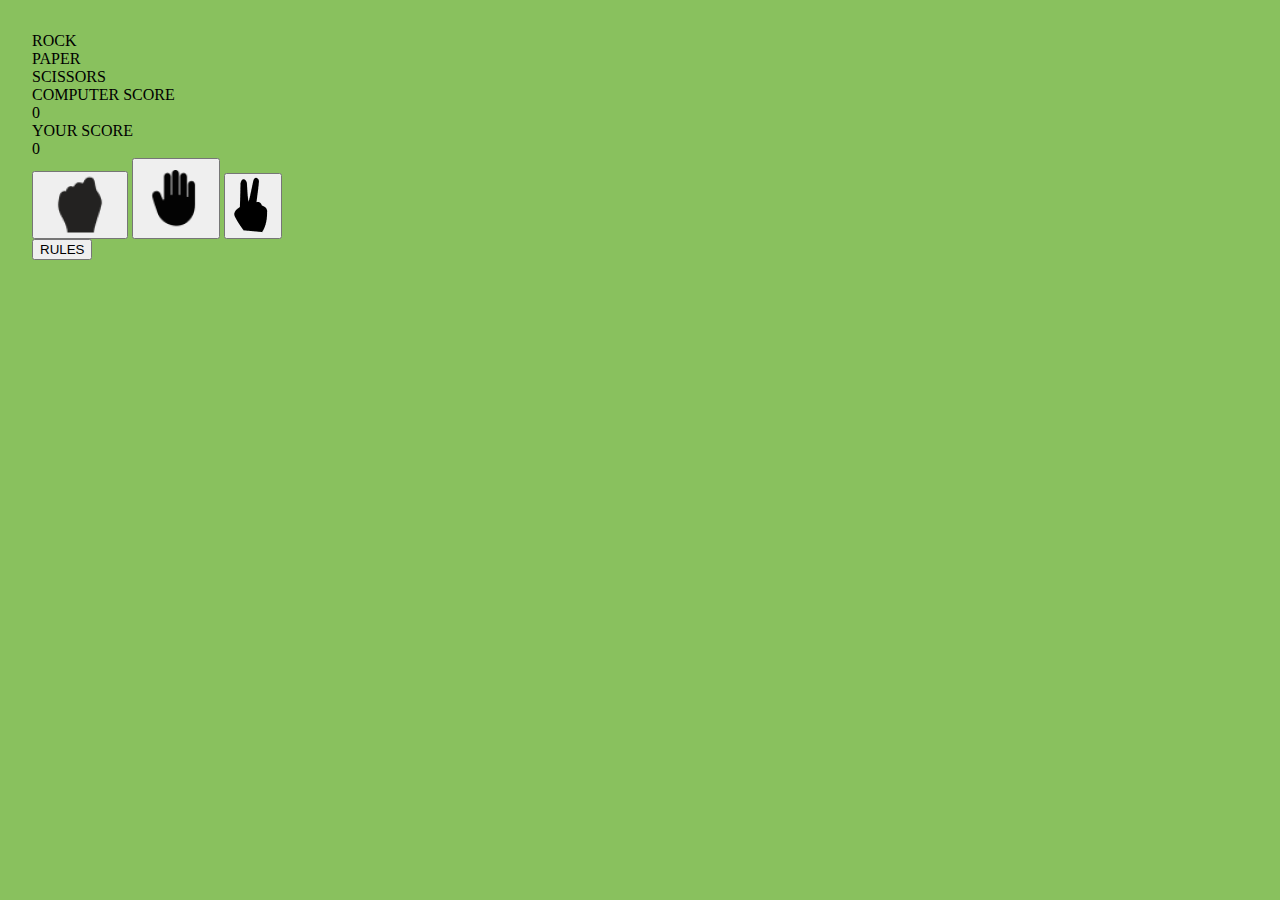
==== index.html @ b0d39d47 "main" ====
<!DOCTYPE html>
<html lang="en">
  <head>
    <meta charset="UTF-8" />
    <meta name="viewport" content="width=device-width, initial-scale=1.0" />
    <title>Document</title>
    <link rel="stylesheet" href="styles.css" />
  </head>
  <body>
    <div class="main">
      <div id="game-page">
        <div id="score-board">
          <div class="score-card-label">
            <div id="rock">ROCK</div>
            <div id="paper">PAPER</div>
            <div id="scissors">SCISSORS</div>
          </div>
          <div class="scorecard">
            <div>COMPUTER SCORE</div>
            <div id="computer-score">0</div>
            <div>YOUR SCORE</div>
            <div id="user-score">0</div>
          </div>
        </div>

        <div id="game-buttons">
          <button onclick="playGame('stone')" id="stone-img">
            <img src="stone.png" />
          </button>
          <button onclick="playGame('paper')" id="paper-img">
            <img src="paper.png" />
          </button>
          <button onclick="playGame('scissors')" id="scissors">
            <img src="scissors.png" />
          </button>
        </div>

        <div id="result-section" style="display: none">
          <div id="you-picked">
            <div id="user-circle" style="display: none">
              <div class="cirle-one"></div>
              <div class="cirle-two"></div>
              <div class="cirle-three"></div>
            </div>
            <div class="you-picked">YOU PICKED</div>
            <button id="win-symbol"></button>
          </div>

          <div class="outcome-section">
            <div id="you-win" style="display: none">
              <div>YOU WIN</div>
              <div>AGAINST PC</div>
            </div>
            <div id="pc-win" style="display: none">
              <div>YOU LOST</div>
              <div>AGAINST PC</div>
            </div>

            <div id="user-pc-tie" style="display: none">TIE UP</div>

            <button onclick="playAgain()">PLAY AGAIN</button>
          </div>

          <div class="pc-picked">
            <div id="pc-circle" style="display: none">
              <div class="cirle-one"></div>
              <div class="cirle-two"></div>
              <div class="cirle-three"></div>
            </div>
            <div id="pc-picked">PC PICKED</div>
            <button id="pc-symbol"></button>
          </div>
        </div>
      </div>

      <div id="hurray-page" style="display: none">
        <div class="image">
          <img src="trophy.png" alt="trophy" />
          <img src="stars.png" alt="stars" />
        </div>

        <div>HURRAY</div>
        <div>YOU WIN THE GAME</div>
        <button onclick="playAgain()" id="play-again-button">PLAY AGAIN</button>
      </div>

      <div id="rules-box" style="display: none">
        <div>
          <button onclick="closeRules()">X</button>
        </div>
        <ul>
          <li>
            Rock beats scissors, scissors beat paper, and paper beats rock.
          </li>
          <li>
            Agree ahead of time whether you’ll count off “rock, paper, scissors,
            shoot” or just “rock, paper, scissors.”
          </li>
          <li>
            Use rock, paper, scissors to settle minor decisions or simply play
            to pass the time
          </li>
          <li>
            If both players lay down the same hand, each player lays down
            another hand
          </li>
        </ul>
      </div>

      <div>
        <button onclick="showRules()">RULES</button>

        <button
          id="next-button"
          style="display: none"
          onclick="showHurrayPage()"
        >
          NEXT
        </button>
      </div>
    </div>
    <script src="index.js"></script>
  </body>
</html>
---- styles.css ----
body {
  margin: 0;
  background-color: #89c15e;
}

.main {
  padding: 2rem;
}
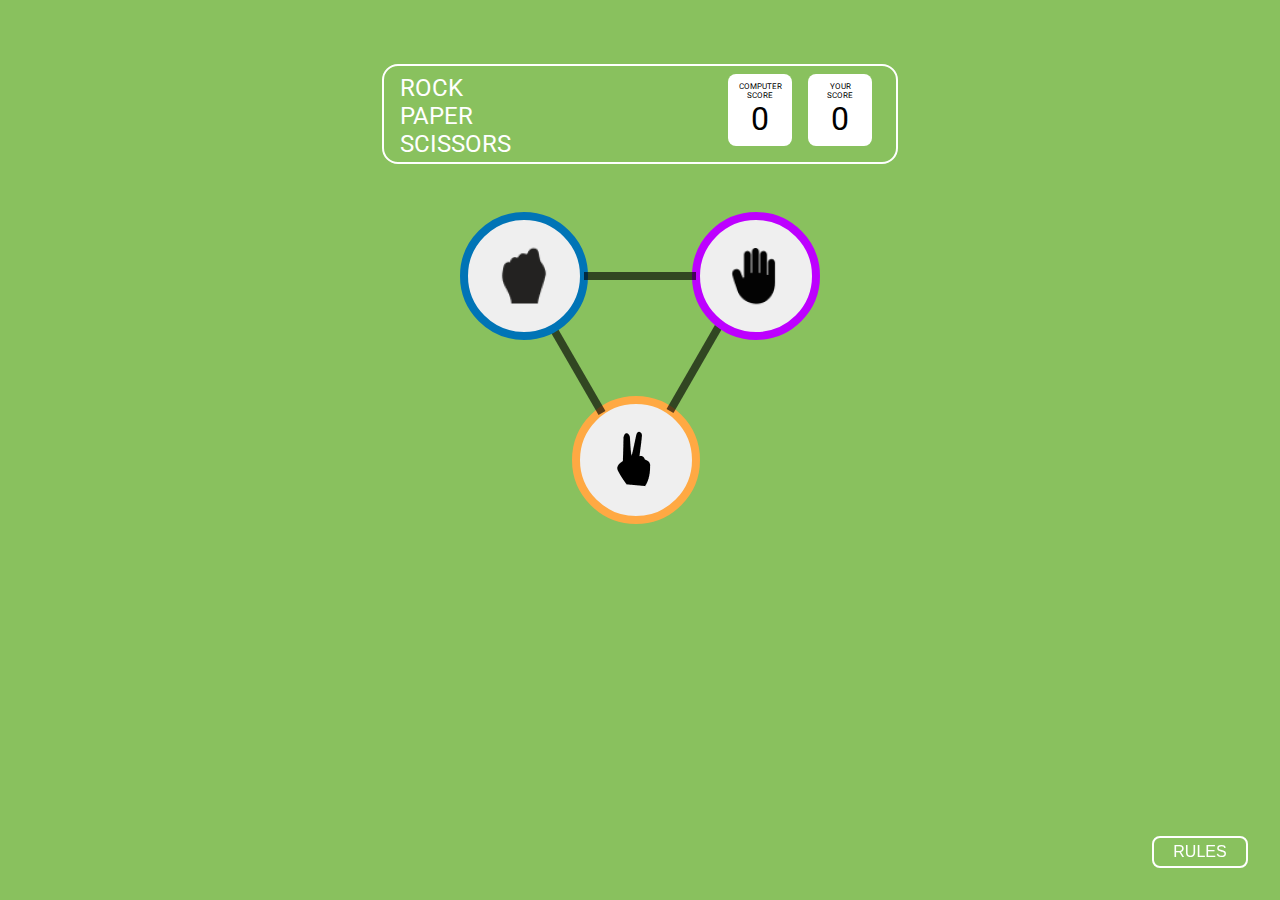
==== commit 04854c85: "main" ====
--- a/index.html
+++ b/index.html
@@ -5,6 +5,12 @@
     <meta name="viewport" content="width=device-width, initial-scale=1.0" />
     <title>Document</title>
     <link rel="stylesheet" href="styles.css" />
+    <link rel="preconnect" href="https://fonts.googleapis.com" />
+    <link rel="preconnect" href="https://fonts.gstatic.com" crossorigin />
+    <link
+      href="https://fonts.googleapis.com/css2?family=Roboto:ital,wght@0,100;0,300;0,400;0,500;0,700;0,900;1,100;1,300;1,400;1,500;1,700;1,900&display=swap"
+      rel="stylesheet"
+    />
   </head>
   <body>
     <div class="main">
@@ -16,23 +22,39 @@
             <div id="scissors">SCISSORS</div>
           </div>
           <div class="scorecard">
-            <div>COMPUTER SCORE</div>
-            <div id="computer-score">0</div>
-            <div>YOUR SCORE</div>
-            <div id="user-score">0</div>
+            <div class="computer-score-card">
+              <div>COMPUTER</div>
+              <div>SCORE</div>
+              <div id="computer-score">0</div>
+            </div>
+            <div class="user-score-card">
+              <div>YOUR</div>
+              <div>SCORE</div>
+              <div id="user-score">0</div>
+            </div>
           </div>
         </div>
-
+        <!-- <div class="triangle-container">
+          <div class="triangle"></div>
+          <hr class="triangle-line" />
+        </div> -->
         <div id="game-buttons">
-          <button onclick="playGame('stone')" id="stone-img">
-            <img src="stone.png" />
-          </button>
-          <button onclick="playGame('paper')" id="paper-img">
-            <img src="paper.png" />
-          </button>
-          <button onclick="playGame('scissors')" id="scissors">
-            <img src="scissors.png" />
-          </button>
+          <div class="game-button-stone-paper">
+            <button onclick="playGame('stone')" id="stone-img">
+              <img src="stone.png" />
+            </button>
+            <hr class="hr-line" />
+            <button onclick="playGame('paper')" id="paper-img">
+              <img src="paper.png" />
+            </button>
+          </div>
+          <div class="game-button-scissors">
+            <hr class="hr-side" />
+            <hr class="hrline" />
+            <button onclick="playGame('scissors')" id="scissors-img">
+              <img src="scissors.png" />
+            </button>
+          </div>
         </div>
 
         <div id="result-section" style="display: none">
@@ -42,23 +64,33 @@
               <div class="cirle-two"></div>
               <div class="cirle-three"></div>
             </div>
-            <div class="you-picked">YOU PICKED</div>
-            <button id="win-symbol"></button>
+            <div id="you-picked">YOU PICKED</div>
+            <button class="user-choice-button">
+              <img id="user-choice" src="" alt="" />
+            </button>
           </div>
 
           <div class="outcome-section">
             <div id="you-win" style="display: none">
-              <div>YOU WIN</div>
-              <div>AGAINST PC</div>
+              <div class="a">
+                <div class="game-status">YOU WIN</div>
+                <div class="game-player">AGAINST PC</div>
+              </div>
             </div>
             <div id="pc-win" style="display: none">
-              <div>YOU LOST</div>
-              <div>AGAINST PC</div>
+              <div class="b">
+                <div class="game-status">YOU LOST</div>
+                <div class="game-player">AGAINST PC</div>
+              </div>
             </div>
 
-            <div id="user-pc-tie" style="display: none">TIE UP</div>
+            <div id="user-pc-tie" class="game-status" style="display: none">
+              TIE UP
+            </div>
 
-            <button onclick="playAgain()">PLAY AGAIN</button>
+            <button id="play-again-button" onclick="playAgain()">
+              PLAY AGAIN
+            </button>
           </div>
 
           <div class="pc-picked">
@@ -68,39 +100,46 @@
               <div class="cirle-three"></div>
             </div>
             <div id="pc-picked">PC PICKED</div>
-            <button id="pc-symbol"></button>
+            <button class="pc-choice-button">
+              <img id="pc-choice" src="" alt="" />
+            </button>
           </div>
         </div>
       </div>
 
       <div id="hurray-page" style="display: none">
         <div class="image">
-          <img src="trophy.png" alt="trophy" />
-          <img src="stars.png" alt="stars" />
+          <img id="trophy" src="trophy.png" alt="trophy" />
+          <img id="stars" src="stars.png" alt="stars" />
         </div>
 
-        <div>HURRAY</div>
-        <div>YOU WIN THE GAME</div>
-        <button onclick="playAgain()" id="play-again-button">PLAY AGAIN</button>
+        <div class="hurray-page-content">
+          <div class="hurray-content">HURRAY</div>
+          <div>YOU WIN THE GAME</div>
+        </div>
+        <button onclick="playAgain()" id="play-again-hurray-button">
+          PLAY AGAIN
+        </button>
       </div>
 
       <div id="rules-box" style="display: none">
         <div>
-          <button onclick="closeRules()">X</button>
+          <button id="rules-close-button" onclick="closeRules()">X</button>
         </div>
-        <ul>
-          <li>
+        <div class="game-rules">Game Rules</div>
+        <ul class="rules-list">
+          <li class="rules-box-list">
             Rock beats scissors, scissors beat paper, and paper beats rock.
           </li>
-          <li>
+          <li class="rules-box-list">
             Agree ahead of time whether you’ll count off “rock, paper, scissors,
             shoot” or just “rock, paper, scissors.”
           </li>
-          <li>
+          <li class="rules-box-list">
             Use rock, paper, scissors to settle minor decisions or simply play
             to pass the time
           </li>
-          <li>
+          <li class="rules-box-list">
             If both players lay down the same hand, each player lays down
             another hand
           </li>
@@ -108,7 +147,7 @@
       </div>
 
       <div>
-        <button onclick="showRules()">RULES</button>
+        <button id="rules-button" onclick="showRules()">RULES</button>
 
         <button
           id="next-button"
--- a/styles.css
+++ b/styles.css
@@ -4,5 +4,325 @@
 }
 
 .main {
-  padding: 2rem;
-}
+  font-family: "Roboto";
+}
+
+#game-buttons {
+  display: flex;
+  flex-direction: column;
+  align-items: center;
+  gap: 1rem;
+}
+
+.game-button-stone-paper {
+  display: flex;
+  gap: 3rem;
+  z-index: 2;
+}
+
+.hr-line {
+  rotate: 90deg;
+  border: 4px solid #000000a3;
+}
+
+.hrline {
+  border: 4px solid#000000A3;
+  width: 6rem;
+  position: relative;
+  bottom: 1rem;
+  right: 4rem;
+  rotate: 60deg;
+}
+
+.hr-side {
+  border: 4px solid #000000a3;
+  width: 8rem;
+  position: relative;
+  bottom: 1rem;
+  /* z-index: -1; */
+  rotate: 120deg;
+  right: -4rem;
+}
+
+#score-board {
+  display: flex;
+  justify-content: space-between;
+  border: 2px solid #ffffff;
+  color: white;
+  height: 6rem;
+  width: 30rem;
+  margin-left: 20rem;
+  margin-right: 20rem;
+  margin-top: 4rem;
+  padding-left: 1rem;
+  padding-right: 1rem;
+  border-radius: 1rem;
+  margin-bottom: 3rem;
+}
+
+.score-card-label {
+  padding-top: 0.5rem;
+  font-size: 1.5rem;
+}
+
+.scorecard {
+  display: flex;
+  font-size: 1rem;
+}
+
+.user-score-card,
+.computer-score-card {
+  margin: 0.5rem;
+  text-align: center;
+  background-color: white;
+  color: black;
+  font-size: 0.5rem;
+  width: 4rem;
+  height: 4rem;
+  padding-top: 0.5rem;
+  border-radius: 0.5rem;
+}
+
+#computer-score,
+#user-score {
+  font-size: 2rem;
+}
+
+#rules-button {
+  position: fixed;
+  font-size: 1rem;
+  bottom: 2rem;
+  right: 2rem;
+  width: 6rem;
+  height: 2rem;
+  color: white;
+  background-color: transparent;
+  border: 2px solid white;
+  border-radius: 0.5rem;
+}
+
+#rules-box {
+  display: flex;
+  flex-direction: column;
+  background-color: #004429;
+  width: 15rem;
+  height: 16rem;
+  font-size: 0.8rem;
+  color: white;
+  border-radius: 1rem;
+  padding: 0.5rem;
+  position: fixed;
+  bottom: 2rem;
+  border: solid white 2px;
+  left: 60rem;
+}
+
+.rules-list {
+  padding: 0.5rem;
+  list-style: square;
+  padding-left: 1rem;
+}
+li::marker {
+  color: yellow;
+}
+
+.game-rules {
+  font-size: 1.5rem;
+  text-align: center;
+  font-weight: 500;
+}
+
+#rules-close-button {
+  margin-left: 14rem;
+  width: 3rem;
+  height: 3rem;
+  position: absolute;
+  top: -1rem;
+  color: white;
+  right: -1rem;
+  border-radius: 100%;
+  border-color: white;
+  border-width: 0.2rem;
+  font-size: 20px;
+  font-weight: 600;
+  background-color: red;
+}
+
+#next-button {
+  position: fixed;
+  bottom: 2rem;
+  align-items: center;
+  right: 10rem;
+  width: 6rem;
+  height: 2rem;
+  color: white;
+  background-color: transparent;
+  border: 2px solid white;
+  border-radius: 0.5rem;
+  display: flex;
+  justify-content: center;
+  text-align: center;
+  font-size: 1rem;
+}
+
+#trophy {
+  position: relative;
+  top: 8rem;
+  left: 35rem;
+  height: 10rem;
+}
+
+#stars {
+  position: absolute;
+  left: 25rem;
+  top: 2rem;
+  animation: twinkle 1.5s infinite;
+}
+@keyframes twinkle {
+  0% {
+    opacity: 0;
+  }
+  50% {
+    opacity: 1;
+  }
+  100% {
+    opacity: 0;
+  }
+}
+
+.hurray-page-content {
+  text-align: center;
+  bottom: 5rem;
+  right: 31rem;
+  position: absolute;
+  font-size: 2rem;
+  color: white;
+}
+
+.hurray-content {
+  font-size: 4rem;
+}
+
+#play-again-hurray-button {
+  position: fixed;
+  bottom: 2rem;
+  right: 37rem;
+  border: 2px solid white;
+  width: 6rem;
+  height: 2rem;
+  color: #6b6b6b;
+  background-color: white;
+  border-radius: 0.5rem;
+}
+
+#play-again-button {
+  position: fixed;
+  bottom: 10rem;
+  right: 37rem;
+  border: 2px solid white;
+  width: 6rem;
+  height: 2rem;
+  color: #6b6b6b;
+  background-color: white;
+  border-radius: 0.5rem;
+}
+
+/* .triangle {
+  width: 200px;
+  height: 200px;
+  transform: rotate(225deg);
+  border: 1px solid black;
+  background: linear-gradient(
+    to bottom right,
+    #89c15e 0%,
+    #89c15e 50%,
+    transparent 50%,
+    transparent 100%
+  );
+}
+.triangle-container {
+  height: 25rem;
+  position: relative;
+  background-color: #ddf9c8;
+  padding-top: 1rem;
+  padding-left: 10rem;
+}
+
+.triangle-line {
+  width: 200px;
+  background-color: black;
+  position: absolute;
+}  */
+
+#stone-img,
+#paper-img,
+#scissors-img {
+  border-radius: 100%;
+  width: 8rem;
+  height: 8rem;
+}
+
+#stone-img {
+  border: 0.5rem solid #0074b6;
+}
+
+#paper-img {
+  border: 0.5rem solid #bd00ff;
+}
+
+#scissors-img {
+  border: 0.5rem solid #ffa943;
+}
+
+#game-page {
+  display: flex;
+  flex-direction: column;
+  align-items: center;
+}
+
+#result-section {
+  display: flex;
+  align-items: center;
+  gap: 10rem;
+}
+
+.user-choice-button,
+.pc-choice-button {
+  width: 8rem;
+  height: 8rem;
+  border-radius: 100%;
+  border: 5px;
+}
+
+.a {
+  display: flex;
+  flex-direction: column;
+  text-align: center;
+  color: white;
+}
+.game-status {
+  font-size: 3rem;
+  color: white;
+}
+
+.game-player {
+  font-size: 2rem;
+}
+
+.b {
+  display: flex;
+  flex-direction: column;
+  text-align: center;
+  color: white;
+}
+
+.outcome-section {
+  display: flex;
+}
+
+#you-picked,
+#pc-picked {
+  font-size: 1.5rem;
+  color: white;
+  margin-bottom: 0.5rem;
+}
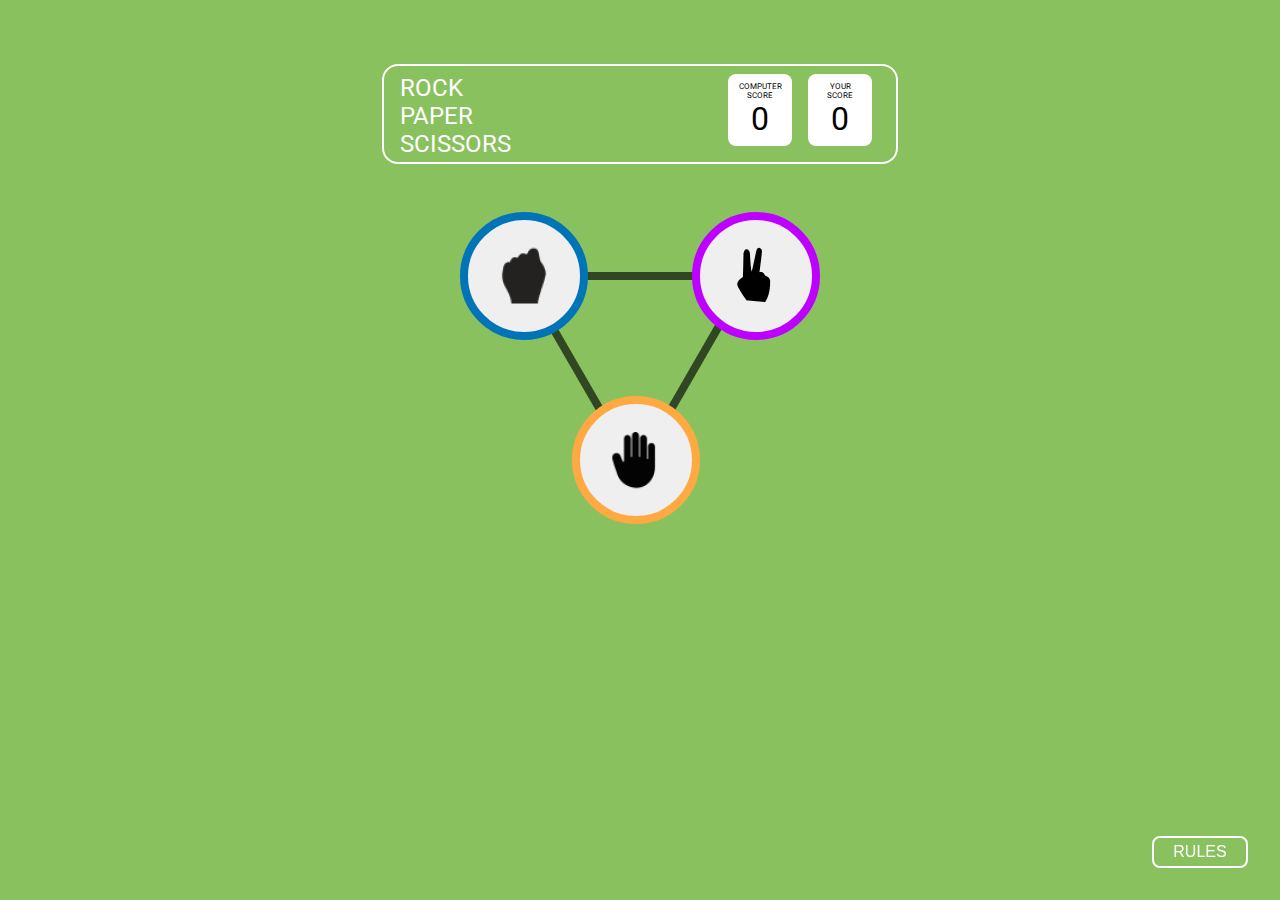
==== commit 95039bfa: "main" ====
--- a/index.html
+++ b/index.html
@@ -44,15 +44,15 @@
               <img src="stone.png" />
             </button>
             <hr class="hr-line" />
-            <button onclick="playGame('paper')" id="paper-img">
-              <img src="paper.png" />
+            <button onclick="playGame('scissors')" id="scissors-img">
+              <img src="scissors.png" />
             </button>
           </div>
           <div class="game-button-scissors">
             <hr class="hr-side" />
             <hr class="hrline" />
-            <button onclick="playGame('scissors')" id="scissors-img">
-              <img src="scissors.png" />
+            <button onclick="playGame('paper')" id="paper-img">
+              <img src="paper.png" />
             </button>
           </div>
         </div>
@@ -65,7 +65,7 @@
               <div class="cirle-three"></div>
             </div>
             <div id="you-picked">YOU PICKED</div>
-            <button class="user-choice-button">
+            <button id="user-choice-button">
               <img id="user-choice" src="" alt="" />
             </button>
           </div>
@@ -100,7 +100,7 @@
               <div class="cirle-three"></div>
             </div>
             <div id="pc-picked">PC PICKED</div>
-            <button class="pc-choice-button">
+            <button id="pc-choice-button">
               <img id="pc-choice" src="" alt="" />
             </button>
           </div>
--- a/styles.css
+++ b/styles.css
@@ -17,12 +17,12 @@
 .game-button-stone-paper {
   display: flex;
   gap: 3rem;
-  z-index: 2;
 }
 
 .hr-line {
   rotate: 90deg;
   border: 4px solid #000000a3;
+  z-index: -1;
 }
 
 .hrline {
@@ -32,6 +32,7 @@
   bottom: 1rem;
   right: 4rem;
   rotate: 60deg;
+  z-index: -1;
 }
 
 .hr-side {
@@ -39,7 +40,7 @@
   width: 8rem;
   position: relative;
   bottom: 1rem;
-  /* z-index: -1; */
+  z-index: -1;
   rotate: 120deg;
   right: -4rem;
 }
@@ -218,7 +219,7 @@
 #play-again-button {
   position: fixed;
   bottom: 10rem;
-  right: 37rem;
+  /* right: 37rem; */
   border: 2px solid white;
   width: 6rem;
   height: 2rem;
@@ -267,11 +268,11 @@
 }
 
 #paper-img {
+  border: 0.5rem solid #ffa943;
+}
+
+#scissors-img {
   border: 0.5rem solid #bd00ff;
-}
-
-#scissors-img {
-  border: 0.5rem solid #ffa943;
 }
 
 #game-page {
@@ -286,12 +287,21 @@
   gap: 10rem;
 }
 
-.user-choice-button,
-.pc-choice-button {
+#pc-choice,
+#user-choice {
+  width: 6em;
+  height: 6rem;
+  border-radius: 100%;
+  border: 5px;
+}
+
+#user-choice-button,
+#pc-choice-button {
   width: 8rem;
   height: 8rem;
   border-radius: 100%;
-  border: 5px;
+  border: solid 5px;
+  color: transparent;
 }
 
 .a {
@@ -318,6 +328,7 @@
 
 .outcome-section {
   display: flex;
+  /* align-items: center; */
 }
 
 #you-picked,
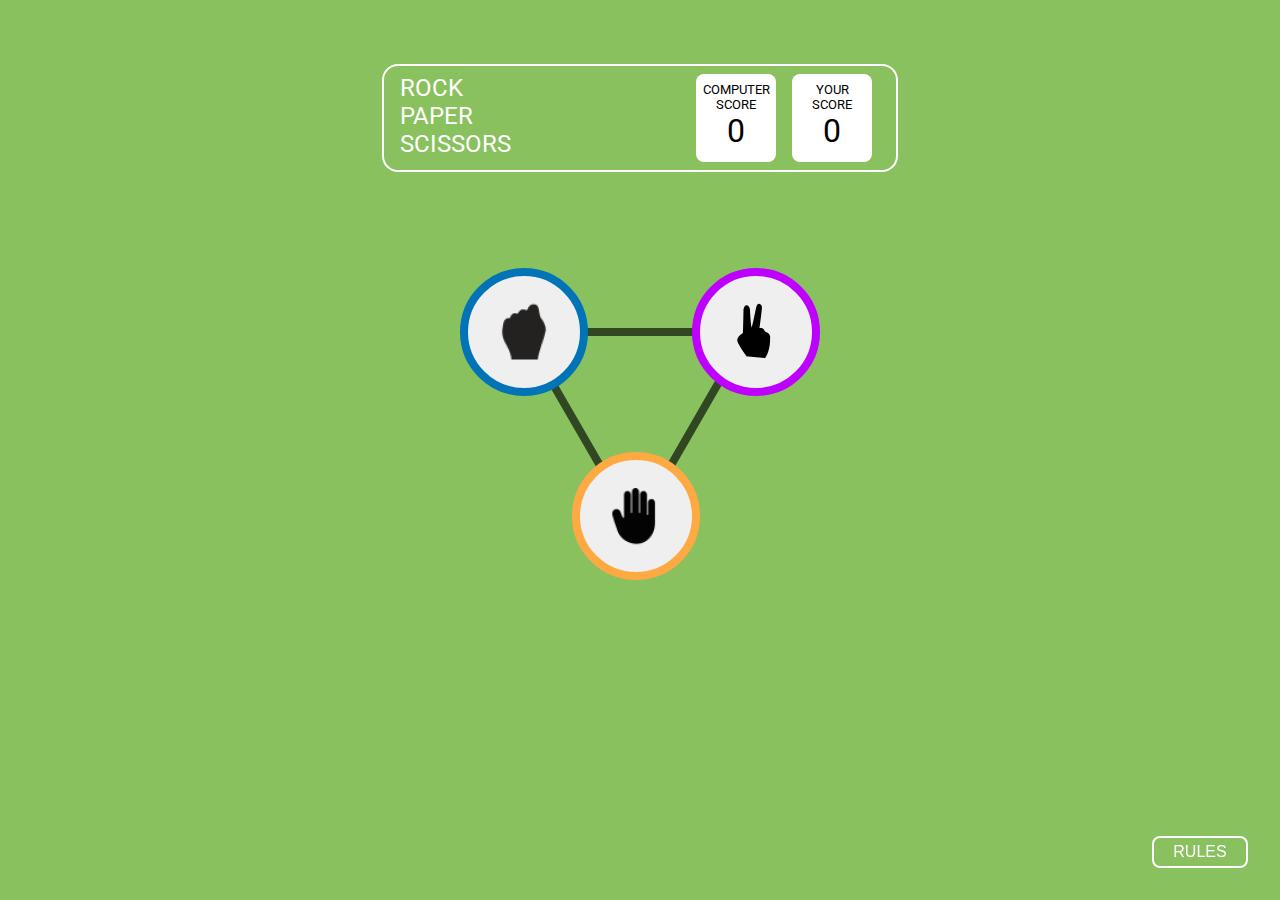
==== commit cc3f6b61: "main" ====
--- a/index.html
+++ b/index.html
@@ -25,12 +25,12 @@
             <div class="computer-score-card">
               <div>COMPUTER</div>
               <div>SCORE</div>
-              <div id="computer-score">0</div>
+              <div id="computer-score"></div>
             </div>
             <div class="user-score-card">
               <div>YOUR</div>
               <div>SCORE</div>
-              <div id="user-score">0</div>
+              <div id="user-score"></div>
             </div>
           </div>
         </div>
@@ -108,20 +108,16 @@
       </div>
 
       <div id="hurray-page" style="display: none">
-        <div class="image">
+        <div class="image-trophy">
+          <img id="stars" src="stars.png" alt="stars" />
           <img id="trophy" src="trophy.png" alt="trophy" />
-          <img id="stars" src="stars.png" alt="stars" />
-        </div>
-
-        <div class="hurray-page-content">
           <div class="hurray-content">HURRAY</div>
           <div>YOU WIN THE GAME</div>
+          <button onclick="playAgain()" id="play-again-hurray-button">
+            PLAY AGAIN
+          </button>
         </div>
-        <button onclick="playAgain()" id="play-again-hurray-button">
-          PLAY AGAIN
-        </button>
       </div>
-
       <div id="rules-box" style="display: none">
         <div>
           <button id="rules-close-button" onclick="closeRules()">X</button>
--- a/styles.css
+++ b/styles.css
@@ -1,6 +1,10 @@
 body {
   margin: 0;
   background-color: #89c15e;
+}
+
+button {
+  cursor: pointer;
 }
 
 .main {
@@ -58,7 +62,8 @@
   padding-left: 1rem;
   padding-right: 1rem;
   border-radius: 1rem;
-  margin-bottom: 3rem;
+  margin-bottom: 6rem;
+  padding-bottom: 0.5rem;
 }
 
 .score-card-label {
@@ -77,9 +82,10 @@
   text-align: center;
   background-color: white;
   color: black;
-  font-size: 0.5rem;
-  width: 4rem;
-  height: 4rem;
+  font-size: 0.8rem;
+  width: 5rem;
+  height: 5rem;
+
   padding-top: 0.5rem;
   border-radius: 0.5rem;
 }
@@ -106,23 +112,26 @@
   display: flex;
   flex-direction: column;
   background-color: #004429;
-  width: 15rem;
-  height: 16rem;
-  font-size: 0.8rem;
+  width: 19rem;
+  height: 18rem;
+  font-size: 1rem;
   color: white;
   border-radius: 1rem;
   padding: 0.5rem;
   position: fixed;
-  bottom: 2rem;
+  bottom: 5rem;
   border: solid white 2px;
-  left: 60rem;
-}
-
+  right: 1rem;
+}
+
+.rules-box-list {
+  margin-bottom: 0.5rem;
+}
 .rules-list {
-  padding: 0.5rem;
   list-style: square;
   padding-left: 1rem;
 }
+
 li::marker {
   color: yellow;
 }
@@ -166,17 +175,34 @@
   font-size: 1rem;
 }
 
+.image-trophy {
+  display: flex;
+  flex-direction: column;
+  align-items: center;
+  margin-left: auto;
+  font-size: 2rem;
+  margin-right: auto;
+  color: white;
+  margin-top: 20%;
+  position: relative;
+}
+
+.image {
+  margin-bottom: 0;
+}
+
 #trophy {
-  position: relative;
-  top: 8rem;
-  left: 35rem;
-  height: 10rem;
+  width: 10rem;
+  margin-bottom: 0;
+  position: relative;
 }
 
 #stars {
+  top: -6rem;
+  height: 80%;
+  width: 200%;
   position: absolute;
-  left: 25rem;
-  top: 2rem;
+
   animation: twinkle 1.5s infinite;
 }
 @keyframes twinkle {
@@ -191,41 +217,45 @@
   }
 }
 
+#hurray-page {
+  text-align: center;
+}
+
+/* 
 .hurray-page-content {
   text-align: center;
-  bottom: 5rem;
-  right: 31rem;
+
   position: absolute;
   font-size: 2rem;
   color: white;
-}
+} */
 
 .hurray-content {
   font-size: 4rem;
 }
 
 #play-again-hurray-button {
-  position: fixed;
-  bottom: 2rem;
-  right: 37rem;
+  border: 2px solid white;
+  width: 6rem;
+  height: 2rem;
+  margin-top: 1rem;
+  color: #6b6b6b;
+  background-color: white;
+  border-radius: 0.5rem;
+}
+
+#play-again-button {
+  display: flex;
+  align-items: center;
+  justify-content: center;
   border: 2px solid white;
   width: 6rem;
   height: 2rem;
   color: #6b6b6b;
   background-color: white;
   border-radius: 0.5rem;
-}
-
-#play-again-button {
-  position: fixed;
-  bottom: 10rem;
-  /* right: 37rem; */
-  border: 2px solid white;
-  width: 6rem;
-  height: 2rem;
-  color: #6b6b6b;
-  background-color: white;
-  border-radius: 0.5rem;
+  position: absolute;
+  bottom: 0;
 }
 
 /* .triangle {
@@ -282,9 +312,9 @@
 }
 
 #result-section {
-  display: flex;
-  align-items: center;
   gap: 10rem;
+  position: relative;
+  align-items: center;
 }
 
 #pc-choice,
@@ -328,7 +358,7 @@
 
 .outcome-section {
   display: flex;
-  /* align-items: center; */
+  justify-content: center;
 }
 
 #you-picked,
@@ -337,3 +367,35 @@
   color: white;
   margin-bottom: 0.5rem;
 }
+
+#user-circle {
+  width: 16%;
+}
+
+.circle-one {
+  background-color: #68cdd9;
+  width: 100%;
+  padding-bottom: 100%;
+  border-radius: 50%;
+}
+
+.circle-two {
+  background-color: #a0dbcc;
+  float: left;
+  width: 74%;
+  margin-top: 13%;
+  margin-left: 13%;
+  padding-bottom: 14%;
+  border-radius: 50%;
+  z-index: 5;
+}
+
+.circle-three {
+  background-color: #00abc9;
+  width: 60%;
+  margin-top: 20%;
+  margin-left: 20%;
+  padding-bottom: 60%;
+  border-radius: 50%;
+  z-index: 10;
+}
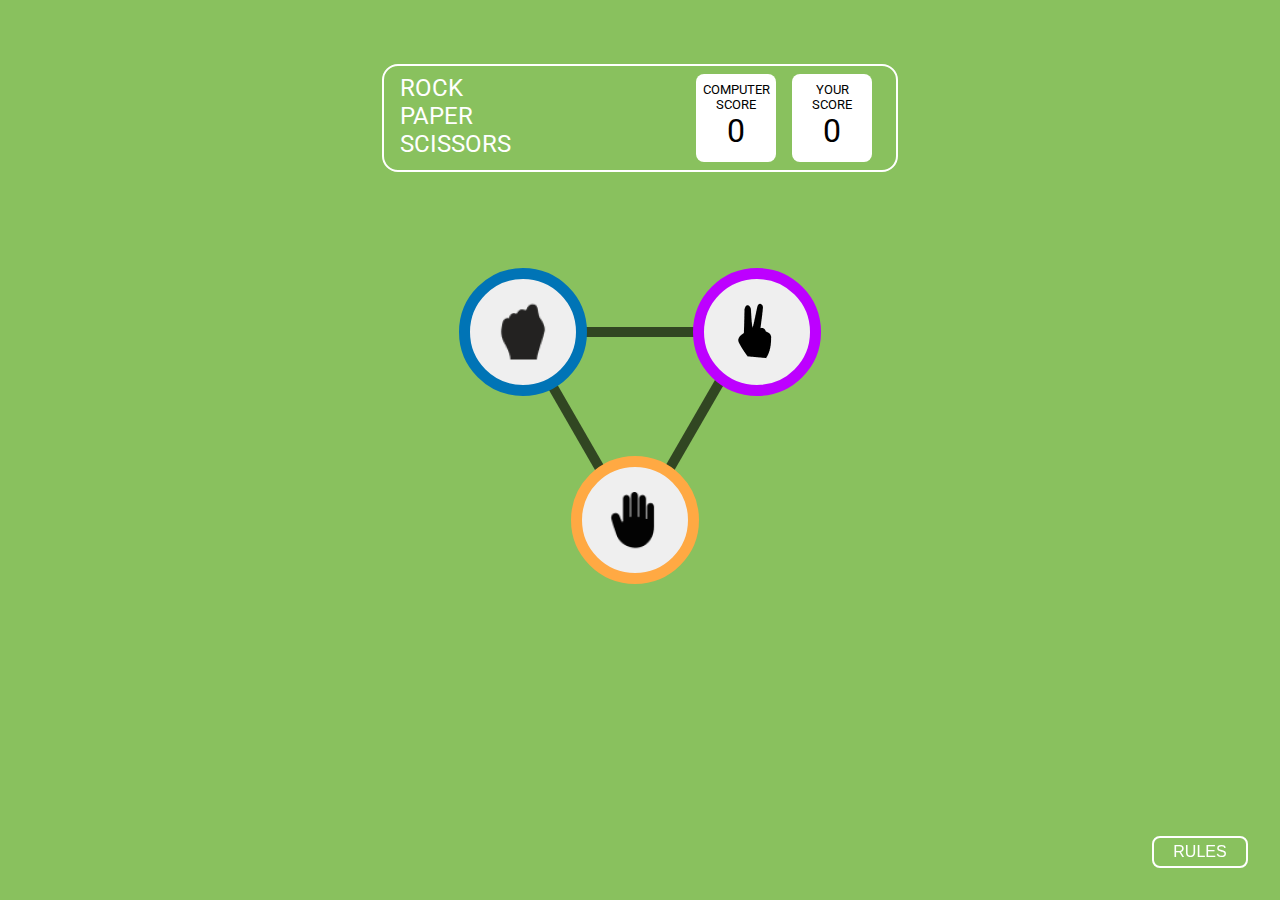
==== commit 6d2afaa9: "main" ====
--- a/index.html
+++ b/index.html
@@ -3,7 +3,7 @@
   <head>
     <meta charset="UTF-8" />
     <meta name="viewport" content="width=device-width, initial-scale=1.0" />
-    <title>Document</title>
+    <title>Rock Paper Scissors game</title>
     <link rel="stylesheet" href="styles.css" />
     <link rel="preconnect" href="https://fonts.googleapis.com" />
     <link rel="preconnect" href="https://fonts.gstatic.com" crossorigin />
@@ -34,10 +34,7 @@
             </div>
           </div>
         </div>
-        <!-- <div class="triangle-container">
-          <div class="triangle"></div>
-          <hr class="triangle-line" />
-        </div> -->
+
         <div id="game-buttons">
           <div class="game-button-stone-paper">
             <button onclick="playGame('stone')" id="stone-img">
@@ -58,11 +55,11 @@
         </div>
 
         <div id="result-section" style="display: none">
-          <div id="you-picked">
+          <div class="you-picked">
             <div id="user-circle" style="display: none">
-              <div class="cirle-one"></div>
-              <div class="cirle-two"></div>
-              <div class="cirle-three"></div>
+              <div class="circle-one"></div>
+              <div class="circle-two"></div>
+              <div class="circle-three"></div>
             </div>
             <div id="you-picked">YOU PICKED</div>
             <button id="user-choice-button">
@@ -72,13 +69,14 @@
 
           <div class="outcome-section">
             <div id="you-win" style="display: none">
-              <div class="a">
+              <div class="game-staus-outcome-section">
                 <div class="game-status">YOU WIN</div>
                 <div class="game-player">AGAINST PC</div>
               </div>
             </div>
+
             <div id="pc-win" style="display: none">
-              <div class="b">
+              <div class="game-player-outcome-section">
                 <div class="game-status">YOU LOST</div>
                 <div class="game-player">AGAINST PC</div>
               </div>
@@ -95,9 +93,9 @@
 
           <div class="pc-picked">
             <div id="pc-circle" style="display: none">
-              <div class="cirle-one"></div>
-              <div class="cirle-two"></div>
-              <div class="cirle-three"></div>
+              <div class="circle-one"></div>
+              <div class="circle-two"></div>
+              <div class="circle-three"></div>
             </div>
             <div id="pc-picked">PC PICKED</div>
             <button id="pc-choice-button">
@@ -109,7 +107,21 @@
 
       <div id="hurray-page" style="display: none">
         <div class="image-trophy">
-          <img id="stars" src="stars.png" alt="stars" />
+          <div id="stars">
+            <div id="stars-one">
+              <img src="Star1.png" alt="" class="star1" />
+              <img src="Star2.png" alt="" class="star2" />
+              <img src="Star3.png" alt="" class="star3" />
+              <img src="Star4.png" alt="" class="star4" />
+              <img src="Star5.png" alt="" class="star5" />
+            </div>
+            <div id="stars-two">
+              <img src="Star9.png" alt="" />
+              <img src="Star6.png" alt="" />
+              <img src="Star7.png" alt="" />
+              <img src="Star8.png" alt="" />
+            </div>
+          </div>
           <img id="trophy" src="trophy.png" alt="trophy" />
           <div class="hurray-content">HURRAY</div>
           <div>YOU WIN THE GAME</div>
@@ -118,10 +130,10 @@
           </button>
         </div>
       </div>
+
       <div id="rules-box" style="display: none">
-        <div>
-          <button id="rules-close-button" onclick="closeRules()">X</button>
-        </div>
+        <button id="rules-close-button" onclick="closeRules()">X</button>
+
         <div class="game-rules">Game Rules</div>
         <ul class="rules-list">
           <li class="rules-box-list">
@@ -142,7 +154,7 @@
         </ul>
       </div>
 
-      <div>
+      <div class="rule-next-container">
         <button id="rules-button" onclick="showRules()">RULES</button>
 
         <button
--- a/styles.css
+++ b/styles.css
@@ -3,50 +3,18 @@
   background-color: #89c15e;
 }
 
+.main {
+  font-family: "Roboto";
+}
+
 button {
   cursor: pointer;
 }
 
-.main {
-  font-family: "Roboto";
-}
-
-#game-buttons {
-  display: flex;
-  flex-direction: column;
-  align-items: center;
-  gap: 1rem;
-}
-
-.game-button-stone-paper {
-  display: flex;
-  gap: 3rem;
-}
-
-.hr-line {
-  rotate: 90deg;
-  border: 4px solid #000000a3;
-  z-index: -1;
-}
-
-.hrline {
-  border: 4px solid#000000A3;
-  width: 6rem;
-  position: relative;
-  bottom: 1rem;
-  right: 4rem;
-  rotate: 60deg;
-  z-index: -1;
-}
-
-.hr-side {
-  border: 4px solid #000000a3;
-  width: 8rem;
-  position: relative;
-  bottom: 1rem;
-  z-index: -1;
-  rotate: 120deg;
-  right: -4rem;
+#game-page {
+  display: flex;
+  flex-direction: column;
+  align-items: center;
 }
 
 #score-board {
@@ -95,116 +63,213 @@
   font-size: 2rem;
 }
 
-#rules-button {
-  position: fixed;
-  font-size: 1rem;
-  bottom: 2rem;
-  right: 2rem;
+#game-buttons {
+  display: flex;
+  flex-direction: column;
+  align-items: center;
+  gap: 1rem;
+}
+
+.game-button-stone-paper {
+  display: flex;
+  gap: 3rem;
+}
+
+#stone-img,
+#paper-img,
+#scissors-img {
+  border-radius: 100%;
+  width: 8rem;
+  height: 8rem;
+}
+
+#stone-img {
+  border: 0.7rem solid #0074b6;
+}
+
+#paper-img {
+  border: 0.7rem solid #ffa943;
+}
+
+#scissors-img {
+  border: 0.7rem solid #bd00ff;
+}
+
+.hr-line {
+  rotate: 90deg;
+  border: 5px solid #000000a3;
+  z-index: -1;
+}
+
+.hrline {
+  border: 5px solid#000000A3;
+  width: 6rem;
+  position: relative;
+  bottom: 1rem;
+  right: 4rem;
+  rotate: 60deg;
+  z-index: -1;
+}
+
+.hr-side {
+  border: 5px solid #000000a3;
+  width: 8rem;
+  position: relative;
+  bottom: 1rem;
+  z-index: -1;
+  rotate: 120deg;
+  right: -4rem;
+}
+
+#result-section {
+  gap: 10rem;
+  position: relative;
+  align-items: center;
+}
+
+#you-picked,
+#pc-picked {
+  font-size: 1.5rem;
+  color: white;
+  margin-bottom: 0.7rem;
+  position: relative;
+}
+
+.you-picked,
+.pc-picked {
+  position: relative;
+}
+
+#pc-circle,
+#user-circle {
+  position: absolute;
+  top: 60%;
+  left: 48%;
+  transform: translate(-50%, -50%);
+}
+
+.circle-one,
+.circle-two,
+.circle-three {
+  position: absolute;
+  border-radius: 100%;
+  top: 50%;
+  left: 50%;
+  transform: translate(-50%, -50%);
+}
+
+.circle-one {
+  background: #2e9a2563;
+  width: 11rem;
+  height: 11rem;
+}
+
+.circle-two {
+  background: #3dc73063;
+  width: 9rem;
+  height: 9rem;
+}
+
+.circle-three {
+  background: rgb(0, 151, 0);
+  width: 9rem;
+  height: 9rem;
+}
+
+.outcome-section {
+  display: flex;
+  align-items: center;
+  justify-content: center;
+  flex-direction: column;
+}
+
+#pc-choice,
+#user-choice {
+  height: 4rem;
+  width: auto;
+  border-radius: 100%;
+  border: 5px;
+}
+
+#user-choice-button,
+#pc-choice-button {
+  width: 8rem;
+  height: 8rem;
+  border-radius: 100%;
+  border: solid 8px;
+  color: transparent;
+  position: relative;
+}
+
+.game-staus-outcome-section {
+  display: flex;
+  flex-direction: column;
+  text-align: center;
+  color: white;
+}
+.game-status {
+  font-size: 3rem;
+  color: white;
+}
+
+.game-player {
+  font-size: 2rem;
+}
+
+.game-player-outcome-section {
+  display: flex;
+  flex-direction: column;
+  text-align: center;
+  color: white;
+}
+
+#play-again-button {
+  display: flex;
+  align-items: center;
+  justify-content: center;
+  border: 2px solid white;
   width: 6rem;
   height: 2rem;
-  color: white;
-  background-color: transparent;
-  border: 2px solid white;
-  border-radius: 0.5rem;
-}
-
-#rules-box {
-  display: flex;
-  flex-direction: column;
-  background-color: #004429;
-  width: 19rem;
-  height: 18rem;
-  font-size: 1rem;
-  color: white;
-  border-radius: 1rem;
-  padding: 0.5rem;
-  position: fixed;
-  bottom: 5rem;
-  border: solid white 2px;
-  right: 1rem;
-}
-
-.rules-box-list {
-  margin-bottom: 0.5rem;
-}
-.rules-list {
-  list-style: square;
-  padding-left: 1rem;
-}
-
-li::marker {
-  color: yellow;
-}
-
-.game-rules {
-  font-size: 1.5rem;
-  text-align: center;
-  font-weight: 500;
-}
-
-#rules-close-button {
-  margin-left: 14rem;
-  width: 3rem;
-  height: 3rem;
+  color: #6b6b6b;
+  background-color: white;
+  border-radius: 0.5rem;
+  bottom: 0;
+  margin-top: 0.8rem;
+}
+
+#hurray-page {
+  text-align: center;
+}
+
+.image-trophy {
+  display: flex;
+  flex-direction: column;
+  align-items: center;
+  font-size: 2rem;
+  justify-content: center;
+  margin-left: auto;
+  margin-right: auto;
+  color: white;
+  height: 100vh;
+  position: relative;
+}
+
+#stars {
+  top: 1rem;
+  display: flex;
+  gap: 10rem;
   position: absolute;
-  top: -1rem;
-  color: white;
-  right: -1rem;
-  border-radius: 100%;
-  border-color: white;
-  border-width: 0.2rem;
-  font-size: 20px;
-  font-weight: 600;
-  background-color: red;
-}
-
-#next-button {
-  position: fixed;
-  bottom: 2rem;
-  align-items: center;
-  right: 10rem;
-  width: 6rem;
-  height: 2rem;
-  color: white;
-  background-color: transparent;
-  border: 2px solid white;
-  border-radius: 0.5rem;
-  display: flex;
-  justify-content: center;
-  text-align: center;
-  font-size: 1rem;
-}
-
-.image-trophy {
-  display: flex;
-  flex-direction: column;
-  align-items: center;
-  margin-left: auto;
-  font-size: 2rem;
-  margin-right: auto;
-  color: white;
-  margin-top: 20%;
-  position: relative;
-}
-
-.image {
-  margin-bottom: 0;
-}
-
-#trophy {
-  width: 10rem;
-  margin-bottom: 0;
-  position: relative;
-}
-
-#stars {
-  top: -6rem;
-  height: 80%;
-  width: 200%;
-  position: absolute;
-
   animation: twinkle 1.5s infinite;
 }
+
+#stars-one {
+  rotate: 35deg;
+}
+
+#stars-two {
+  rotate: -35deg;
+}
+
 @keyframes twinkle {
   0% {
     opacity: 0;
@@ -217,18 +282,11 @@
   }
 }
 
-#hurray-page {
-  text-align: center;
-}
-
-/* 
-.hurray-page-content {
-  text-align: center;
-
-  position: absolute;
-  font-size: 2rem;
-  color: white;
-} */
+#trophy {
+  width: 10rem;
+  margin-bottom: 0;
+  position: relative;
+}
 
 .hurray-content {
   font-size: 4rem;
@@ -244,158 +302,85 @@
   border-radius: 0.5rem;
 }
 
-#play-again-button {
-  display: flex;
-  align-items: center;
+#rules-box {
+  display: flex;
+  flex-direction: column;
+  background-color: #004429;
+  width: 19rem;
+  height: 18rem;
+  font-size: 1rem;
+  color: white;
+  border-radius: 1rem;
+  padding: 0.5rem;
+  position: fixed;
+  bottom: 5rem;
+  border: solid white 2px;
+  right: 1rem;
+}
+
+#rules-close-button {
+  margin-left: 14rem;
+  width: 3rem;
+  height: 3rem;
+  position: absolute;
+  top: -1rem;
+  color: white;
+  right: -1rem;
+  border-radius: 100%;
+  border-color: white;
+  border-width: 0.2rem;
+  font-size: 20px;
+  font-weight: 600;
+  background-color: red;
+}
+
+.game-rules {
+  font-size: 1.5rem;
+  text-align: center;
+  font-weight: 500;
+}
+
+.rules-list {
+  list-style: square;
+  padding-left: 1rem;
+}
+
+.rules-box-list {
+  margin-bottom: 0.5rem;
+}
+
+li::marker {
+  color: yellow;
+}
+
+.rule-next-container {
+  display: flex;
+  gap: 1rem;
+  position: fixed;
+  bottom: 2rem;
+  right: 2rem;
+}
+
+#rules-button {
+  font-size: 1rem;
+  width: 6rem;
+  height: 2rem;
+  color: white;
+  background-color: transparent;
+  border: 2px solid white;
+  border-radius: 0.5rem;
+}
+
+#next-button {
+  align-items: center;
+  width: 6rem;
+  height: 2rem;
+  color: white;
+  background-color: transparent;
+  border: 2px solid white;
+  border-radius: 0.5rem;
+  display: flex;
   justify-content: center;
-  border: 2px solid white;
-  width: 6rem;
-  height: 2rem;
-  color: #6b6b6b;
-  background-color: white;
-  border-radius: 0.5rem;
-  position: absolute;
-  bottom: 0;
-}
-
-/* .triangle {
-  width: 200px;
-  height: 200px;
-  transform: rotate(225deg);
-  border: 1px solid black;
-  background: linear-gradient(
-    to bottom right,
-    #89c15e 0%,
-    #89c15e 50%,
-    transparent 50%,
-    transparent 100%
-  );
-}
-.triangle-container {
-  height: 25rem;
-  position: relative;
-  background-color: #ddf9c8;
-  padding-top: 1rem;
-  padding-left: 10rem;
-}
-
-.triangle-line {
-  width: 200px;
-  background-color: black;
-  position: absolute;
-}  */
-
-#stone-img,
-#paper-img,
-#scissors-img {
-  border-radius: 100%;
-  width: 8rem;
-  height: 8rem;
-}
-
-#stone-img {
-  border: 0.5rem solid #0074b6;
-}
-
-#paper-img {
-  border: 0.5rem solid #ffa943;
-}
-
-#scissors-img {
-  border: 0.5rem solid #bd00ff;
-}
-
-#game-page {
-  display: flex;
-  flex-direction: column;
-  align-items: center;
-}
-
-#result-section {
-  gap: 10rem;
-  position: relative;
-  align-items: center;
-}
-
-#pc-choice,
-#user-choice {
-  width: 6em;
-  height: 6rem;
-  border-radius: 100%;
-  border: 5px;
-}
-
-#user-choice-button,
-#pc-choice-button {
-  width: 8rem;
-  height: 8rem;
-  border-radius: 100%;
-  border: solid 5px;
-  color: transparent;
-}
-
-.a {
-  display: flex;
-  flex-direction: column;
-  text-align: center;
-  color: white;
-}
-.game-status {
-  font-size: 3rem;
-  color: white;
-}
-
-.game-player {
-  font-size: 2rem;
-}
-
-.b {
-  display: flex;
-  flex-direction: column;
-  text-align: center;
-  color: white;
-}
-
-.outcome-section {
-  display: flex;
-  justify-content: center;
-}
-
-#you-picked,
-#pc-picked {
-  font-size: 1.5rem;
-  color: white;
-  margin-bottom: 0.5rem;
-}
-
-#user-circle {
-  width: 16%;
-}
-
-.circle-one {
-  background-color: #68cdd9;
-  width: 100%;
-  padding-bottom: 100%;
-  border-radius: 50%;
-}
-
-.circle-two {
-  background-color: #a0dbcc;
-  float: left;
-  width: 74%;
-  margin-top: 13%;
-  margin-left: 13%;
-  padding-bottom: 14%;
-  border-radius: 50%;
-  z-index: 5;
-}
-
-.circle-three {
-  background-color: #00abc9;
-  width: 60%;
-  margin-top: 20%;
-  margin-left: 20%;
-  padding-bottom: 60%;
-  border-radius: 50%;
-  z-index: 10;
-}
+  text-align: center;
+  font-size: 1rem;
+}
